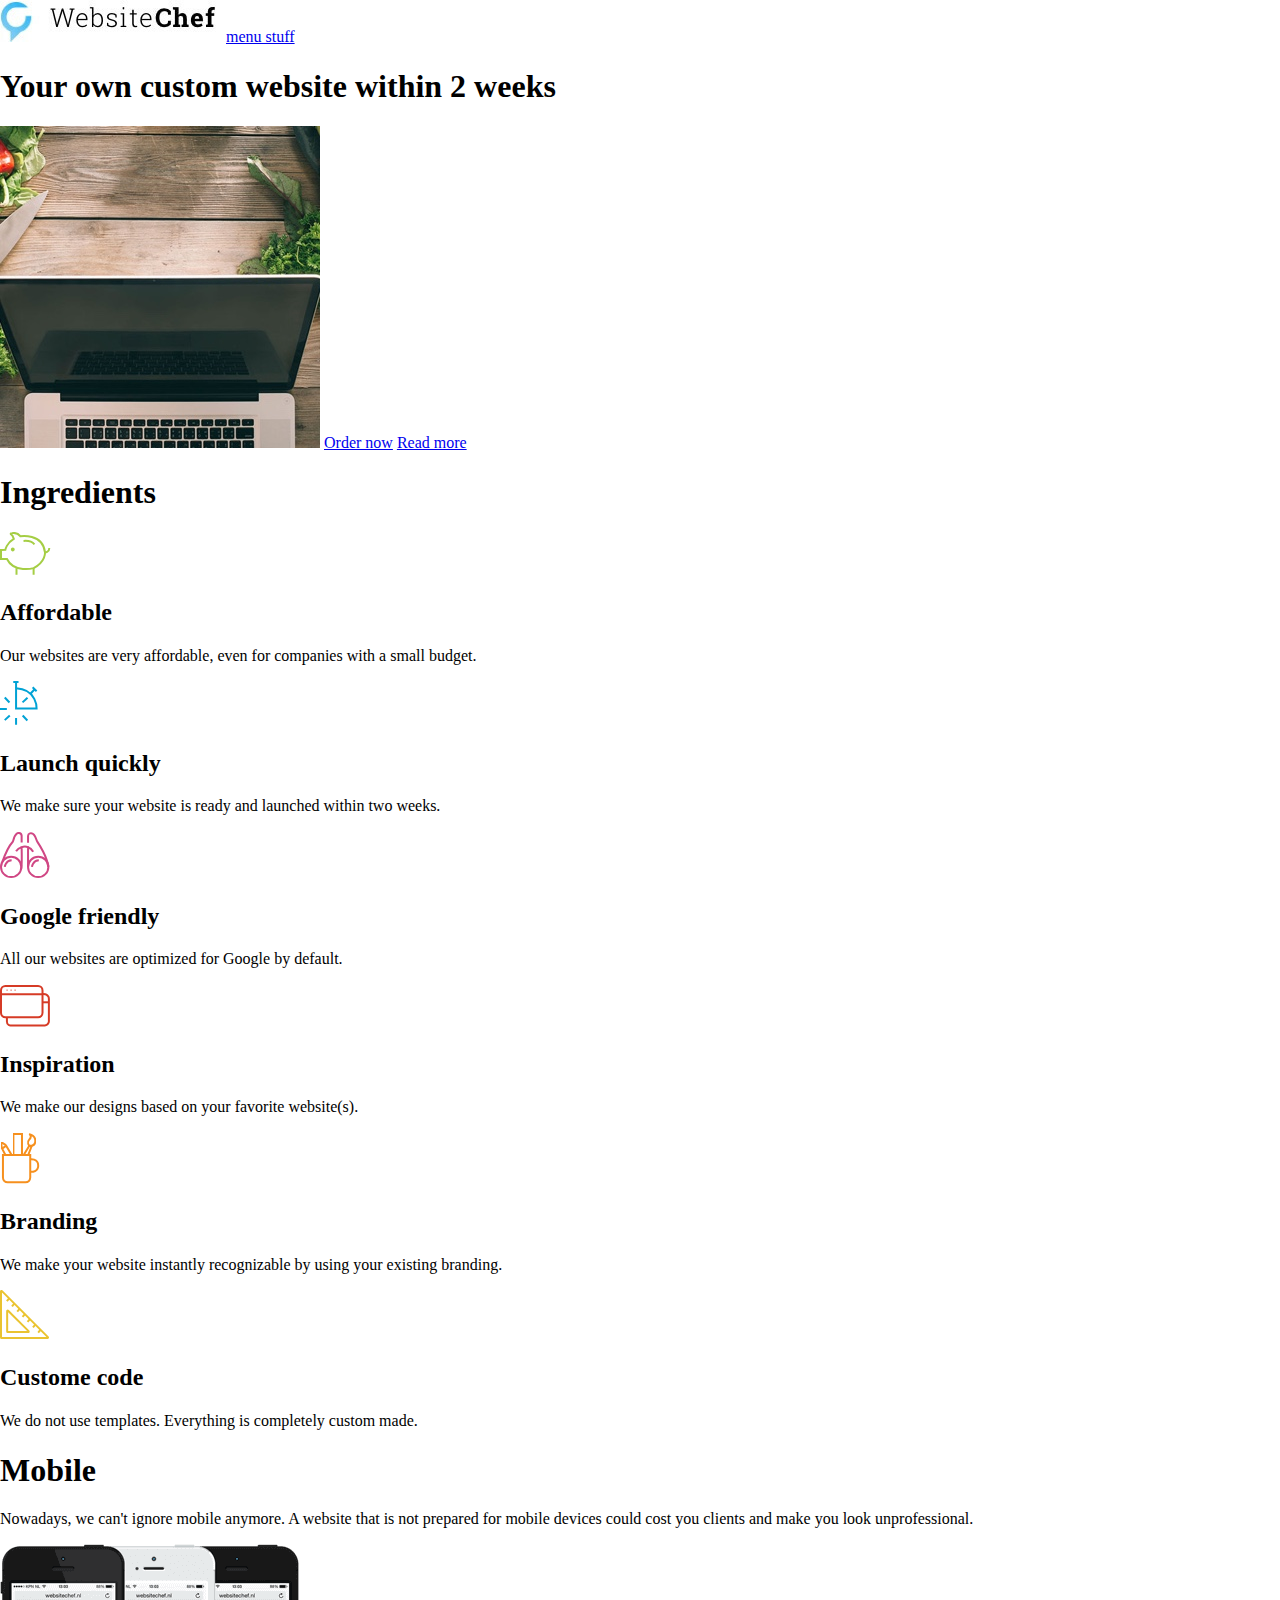
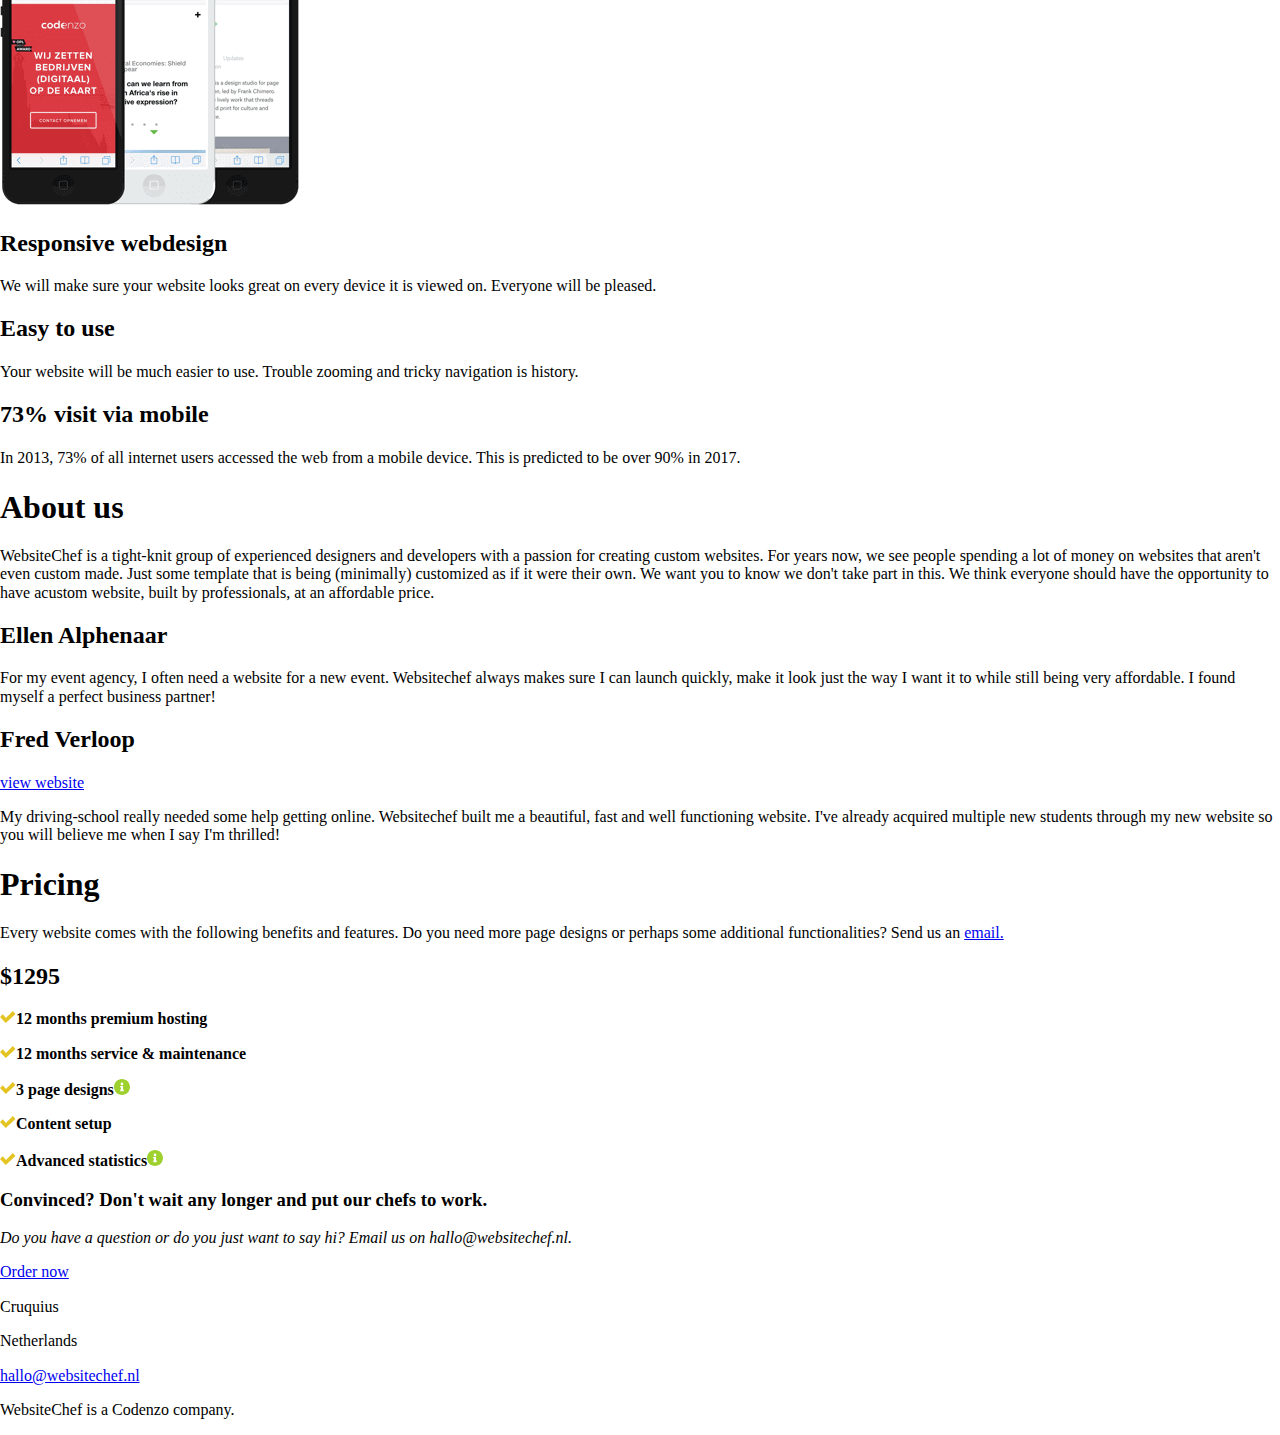
==== dev/index.html @ 2cbcfcc1 "Organized" ====
<!DOCTYPE html>
<html lang="en">

<head>
  <meta charset="UTF-8">
  <meta name="viewport" content="width=device-width, initial-scale=1.0">
  <meta http-equiv="X-UA-Compatible" content="ie=edge">
  <!-- css -->
  <link rel="stylesheet" href="https://use.fontawesome.com/releases/v5.8.1/css/all.css"  integrity="sha384-50oBUHEmvpQ+1lW4y57PTFmhCaXp0ML5d60M1M7uH2+nqUivzIebhndOJK28anvf" crossorigin="anonymous">
  <link rel="stylesheet" href="css/styles.css">
  <title>Template Project</title>
</head>

<body>

  <header>
    <img src="img/header/WebsiteChef.jpg" alt="WebsiteChef logo">
    <a href="#">menu stuff</a>
  </header>

  <section>
    <h1>Your own custom website within 2 weeks</h1>

    <img src="img/hero/hero-1.jpg" alt="hero 1">
    <a href="#">Order now</a>
    <a href="#">Read more</a>
  </section>

  <section>
    <h1>Ingredients</h1>

    <img src="img/gallery/Piggy.svg" alt="affordable logo">
    <h2>Affordable</h2>
    <p>Our websites are very affordable, even for companies with a small budget.</p>

    <img src="img/gallery/Clock.svg" alt="Launch quickly logo">
    <h2>Launch quickly</h2>
    <p>We make sure your website is ready and launched within two weeks.</p>

    <img src="img/gallery/Binoculars.svg" alt="Google friendly logo">
    <h2>Google friendly</h2>
    <p>All our websites are optimized for Google by default.</p>

    <img src="img/gallery/Browsers.svg" alt="Inspiration logo">
    <h2>Inspiration</h2>
    <p>We make our designs based on your favorite website(s).</p>

    <img src="img/gallery/Supply-Cup.svg" alt="Branding logo">
    <h2>Branding</h2>
    <p>We make your website instantly recognizable by using your existing branding.</p>

    <img src="img/gallery/Ruler.svg" alt="Custome code logo">
    <h2>Custome code</h2>
    <p>We do not use templates. Everything is completely custom made.</p>
  </section>

  <section>
    <h1>Mobile</h1>
    <p>Nowadays, we can't ignore mobile anymore. A website that is not prepared
      for mobile devices could cost you clients and make you look unprofessional.</p>
    <img src="img/hero/hero-2.png" alt="hero 2">

    <h2>Responsive webdesign</h2>
    <p>We will make sure your website looks great on every device it is viewed on.
      Everyone will be pleased.</p>

    <h2>Easy to use</h2>
    <p>Your website will be much easier to use. Trouble zooming and tricky navigation is history.</p>

    <h2>73% visit via mobile</h2>
    <p>In 2013, 73% of all internet users accessed the web from a mobile device.
      This is predicted to be over 90% in 2017.</p>
  </section>

  <section>
    <h1>About us</h1>
    <p>WebsiteChef is a tight-knit group of experienced designers and developers
      with a passion for creating custom websites. For years now, we see people
      spending a lot of money on websites that aren't even custom made. Just some
      template that is being (minimally) customized as if it were their own. We want
      you to know we don't take part in this. We think everyone should have the opportunity
      to have acustom website, built by professionals, at an affordable price.</p>
    <h2>Ellen Alphenaar</h2>
    <p>For my event agency, I often need a website for a new event. Websitechef always
      makes sure I can launch quickly, make it look just the way I want it to while still
      being very affordable. I found myself a perfect business partner!</p>
    <h2>Fred Verloop</h2>
    <a href="#">view website</a>
    <p>My driving-school really needed some help getting online. Websitechef built me a
      beautiful, fast and well functioning website. I've already acquired multiple new
      students through my new website so you will believe me when I say I'm thrilled!</p>
  </section>

  <section>
    <h1>Pricing</h1>
    <p>Every website comes with the following benefits and features. Do you need more
      page designs or perhaps some additional functionalities? Send us an <a href="#">email.</a></p>

    <h2>$1295</h2>
    <p><img src="img/gallery/check-1.svg" alt="checkmark"><b>12 months premium hosting</b></p>
    <p><img src="img/gallery/check-2.svg" alt="checkmark"><b>12 months service & maintenance</b></p>
    <p><img src="img/gallery/check-3.svg" alt="checkmark"><b>3 page designs</b><img src="img/gallery/info-1.svg" alt="info"></p>
    <p><img src="img/gallery/check-4.svg" alt="checkmark"><b>Content setup</b></p>
    <p><img src="img/gallery/check-5.svg" alt="checkmark"><b>Advanced statistics</b><img src="img/gallery/info-2.svg" alt="info"></p>

    <h3>Convinced? Don't wait any longer and put our chefs to work.</h3>
    <p><i>Do you have a question or do you just want to say hi? Email us on hallo@websitechef.nl.</i></p>
    <a href="#">Order now</a>
  </section>

  <footer>
    <p>Cruquius</p>
    <p>Netherlands</p>
    <p><a href="#">hallo@websitechef.nl</a></p>
    <p>WebsiteChef is a Codenzo company.</p>
  </footer>

</body>

</html>
---- dev/css/styles.css ----
/* ================================
        Mixins css
================================ */
/* ---------------- Font Sizing ---------------- */
html {
  font-size: 100%; }

/* ================================
        Variables css
================================ */
/* ================================
        Base css
================================ */
/* ================================
        Normalize css
================================ */
/*! normalize.css v8.0.1 | MIT License | github.com/necolas/normalize.css */
/* Document
   ========================================================================== */
/**
 * 1. Correct the line height in all browsers.
 * 2. Prevent adjustments of font size after orientation changes in iOS.
 */
html {
  line-height: 1.15;
  /* 1 */
  -webkit-text-size-adjust: 100%;
  /* 2 */ }

/* Sections
   ========================================================================== */
/**
 * Remove the margin in all browsers.
 */
body {
  margin: 0; }

/**
 * Render the `main` element consistently in IE.
 */
main {
  display: block; }

/**
 * Correct the font size and margin on `h1` elements within `section` and
 * `article` contexts in Chrome, Firefox, and Safari.
 */
h1 {
  font-size: 2em;
  margin: 0.67em 0; }

/* Grouping content
   ========================================================================== */
/**
 * 1. Add the correct box sizing in Firefox.
 * 2. Show the overflow in Edge and IE.
 */
hr {
  box-sizing: content-box;
  /* 1 */
  height: 0;
  /* 1 */
  overflow: visible;
  /* 2 */ }

/**
 * 1. Correct the inheritance and scaling of font size in all browsers.
 * 2. Correct the odd `em` font sizing in all browsers.
 */
pre {
  font-family: monospace, monospace;
  /* 1 */
  font-size: 1em;
  /* 2 */ }

/* Text-level semantics
   ========================================================================== */
/**
 * Remove the gray background on active links in IE 10.
 */
a {
  background-color: transparent; }

/**
 * 1. Remove the bottom border in Chrome 57-
 * 2. Add the correct text decoration in Chrome, Edge, IE, Opera, and Safari.
 */
abbr[title] {
  border-bottom: none;
  /* 1 */
  text-decoration: underline;
  /* 2 */
  text-decoration: underline dotted;
  /* 2 */ }

/**
 * Add the correct font weight in Chrome, Edge, and Safari.
 */
b,
strong {
  font-weight: bolder; }

/**
 * 1. Correct the inheritance and scaling of font size in all browsers.
 * 2. Correct the odd `em` font sizing in all browsers.
 */
code,
kbd,
samp {
  font-family: monospace, monospace;
  /* 1 */
  font-size: 1em;
  /* 2 */ }

/**
 * Add the correct font size in all browsers.
 */
small {
  font-size: 80%; }

/**
 * Prevent `sub` and `sup` elements from affecting the line height in
 * all browsers.
 */
sub,
sup {
  font-size: 75%;
  line-height: 0;
  position: relative;
  vertical-align: baseline; }

sub {
  bottom: -0.25em; }

sup {
  top: -0.5em; }

/* Embedded content
   ========================================================================== */
/**
 * Remove the border on images inside links in IE 10.
 */
img {
  border-style: none; }

/* Forms
   ========================================================================== */
/**
 * 1. Change the font styles in all browsers.
 * 2. Remove the margin in Firefox and Safari.
 */
button,
input,
optgroup,
select,
textarea {
  font-family: inherit;
  /* 1 */
  font-size: 100%;
  /* 1 */
  line-height: 1.15;
  /* 1 */
  margin: 0;
  /* 2 */ }

/**
 * Show the overflow in IE.
 * 1. Show the overflow in Edge.
 */
button,
input {
  /* 1 */
  overflow: visible; }

/**
 * Remove the inheritance of text transform in Edge, Firefox, and IE.
 * 1. Remove the inheritance of text transform in Firefox.
 */
button,
select {
  /* 1 */
  text-transform: none; }

/**
 * Correct the inability to style clickable types in iOS and Safari.
 */
button,
[type="button"],
[type="reset"],
[type="submit"] {
  -webkit-appearance: button; }

/**
 * Remove the inner border and padding in Firefox.
 */
button::-moz-focus-inner,
[type="button"]::-moz-focus-inner,
[type="reset"]::-moz-focus-inner,
[type="submit"]::-moz-focus-inner {
  border-style: none;
  padding: 0; }

/**
 * Restore the focus styles unset by the previous rule.
 */
button:-moz-focusring,
[type="button"]:-moz-focusring,
[type="reset"]:-moz-focusring,
[type="submit"]:-moz-focusring {
  outline: 1px dotted ButtonText; }

/**
 * Correct the padding in Firefox.
 */
fieldset {
  padding: 0.35em 0.75em 0.625em; }

/**
 * 1. Correct the text wrapping in Edge and IE.
 * 2. Correct the color inheritance from `fieldset` elements in IE.
 * 3. Remove the padding so developers are not caught out when they zero out
 *    `fieldset` elements in all browsers.
 */
legend {
  box-sizing: border-box;
  /* 1 */
  color: inherit;
  /* 2 */
  display: table;
  /* 1 */
  max-width: 100%;
  /* 1 */
  padding: 0;
  /* 3 */
  white-space: normal;
  /* 1 */ }

/**
 * Add the correct vertical alignment in Chrome, Firefox, and Opera.
 */
progress {
  vertical-align: baseline; }

/**
 * Remove the default vertical scrollbar in IE 10+.
 */
textarea {
  overflow: auto; }

/**
 * 1. Add the correct box sizing in IE 10.
 * 2. Remove the padding in IE 10.
 */
[type="checkbox"],
[type="radio"] {
  box-sizing: border-box;
  /* 1 */
  padding: 0;
  /* 2 */ }

/**
 * Correct the cursor style of increment and decrement buttons in Chrome.
 */
[type="number"]::-webkit-inner-spin-button,
[type="number"]::-webkit-outer-spin-button {
  height: auto; }

/**
 * 1. Correct the odd appearance in Chrome and Safari.
 * 2. Correct the outline style in Safari.
 */
[type="search"] {
  -webkit-appearance: textfield;
  /* 1 */
  outline-offset: -2px;
  /* 2 */ }

/**
 * Remove the inner padding in Chrome and Safari on macOS.
 */
[type="search"]::-webkit-search-decoration {
  -webkit-appearance: none; }

/**
 * 1. Correct the inability to style clickable types in iOS and Safari.
 * 2. Change font properties to `inherit` in Safari.
 */
::-webkit-file-upload-button {
  -webkit-appearance: button;
  /* 1 */
  font: inherit;
  /* 2 */ }

/* Interactive
   ========================================================================== */
/*
 * Add the correct display in Edge, IE 10+, and Firefox.
 */
details {
  display: block; }

/*
 * Add the correct display in all browsers.
 */
summary {
  display: list-item; }

/* Misc
   ========================================================================== */
/**
 * Add the correct display in IE 10+.
 */
template {
  display: none; }

/**
 * Add the correct display in IE 10.
 */
[hidden] {
  display: none; }

/* ================================
        Typography css
================================ */
/* ================================
        Buttons css
================================ */
/* ================================
        Forms css
================================ */
/* ================================
        Navigation css
================================ */
/* ================================
        Header css
================================ */
/* ================================
        Footer css
================================ */
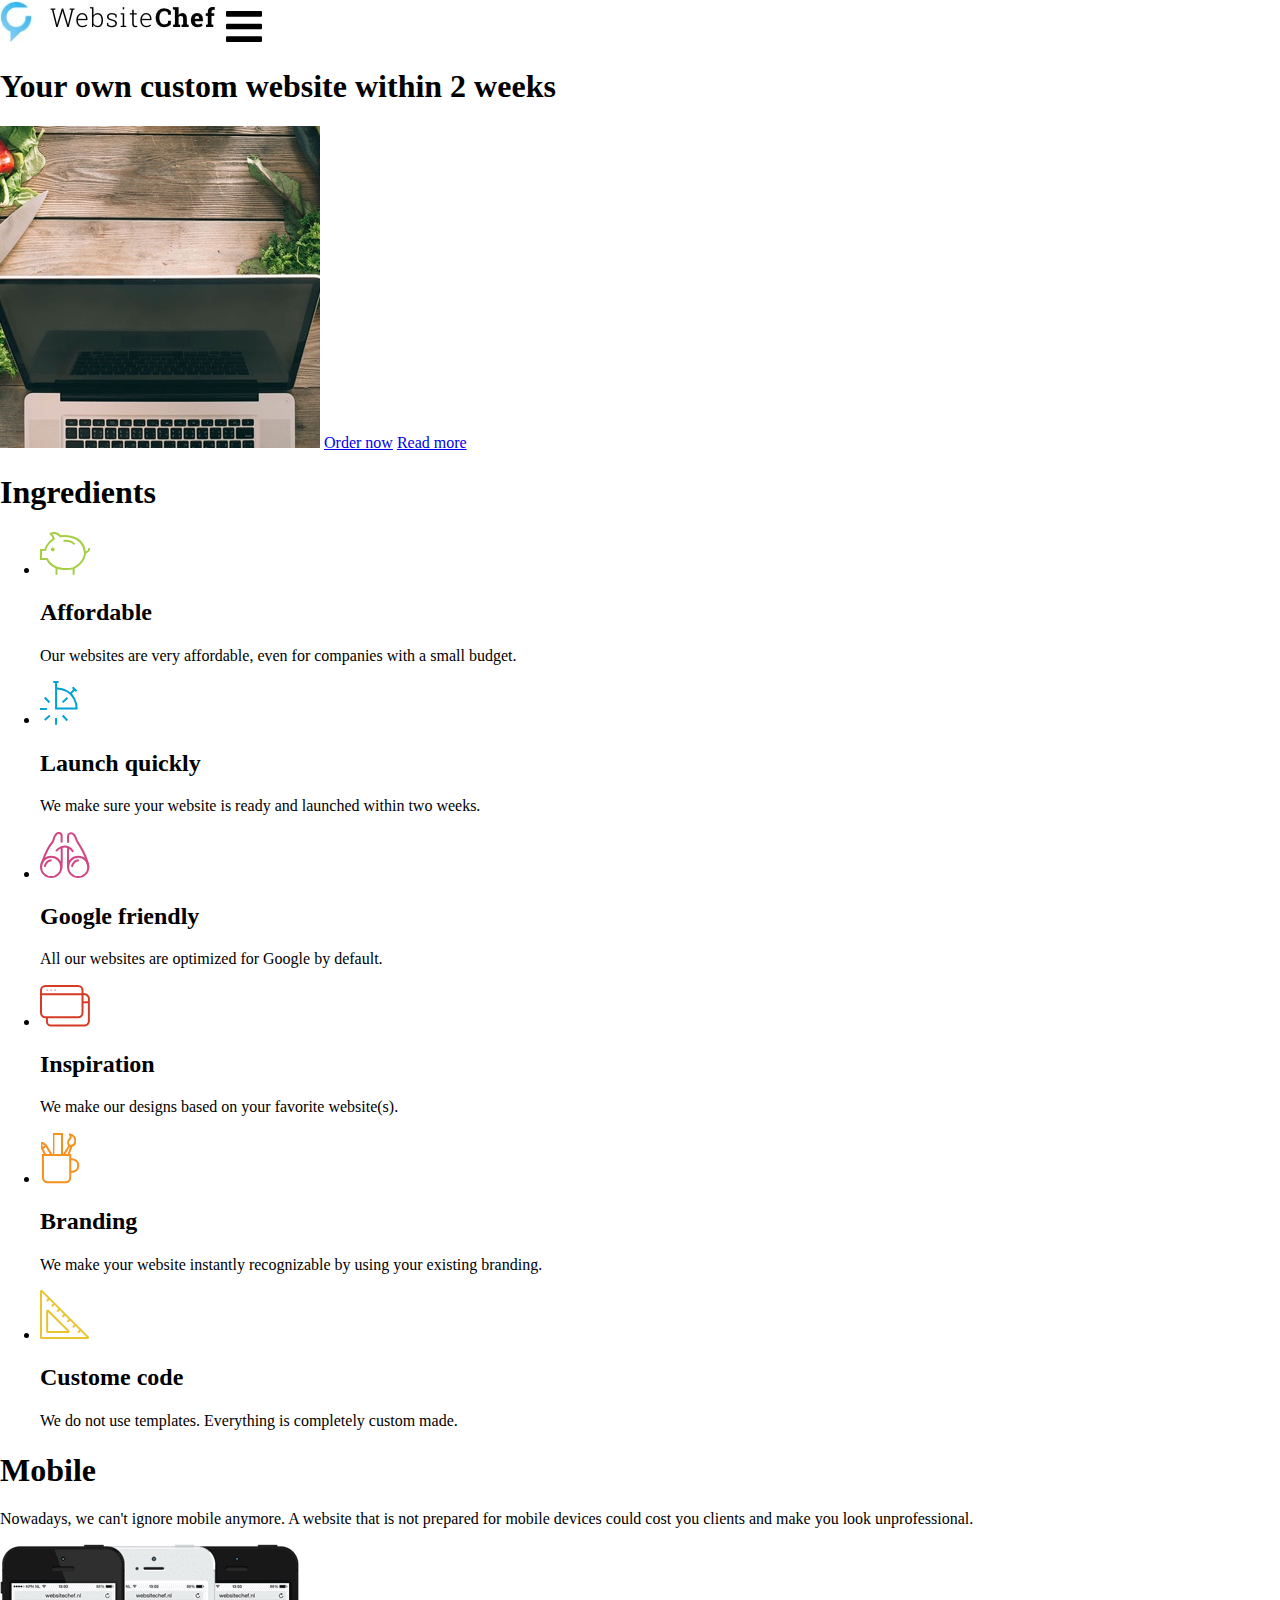
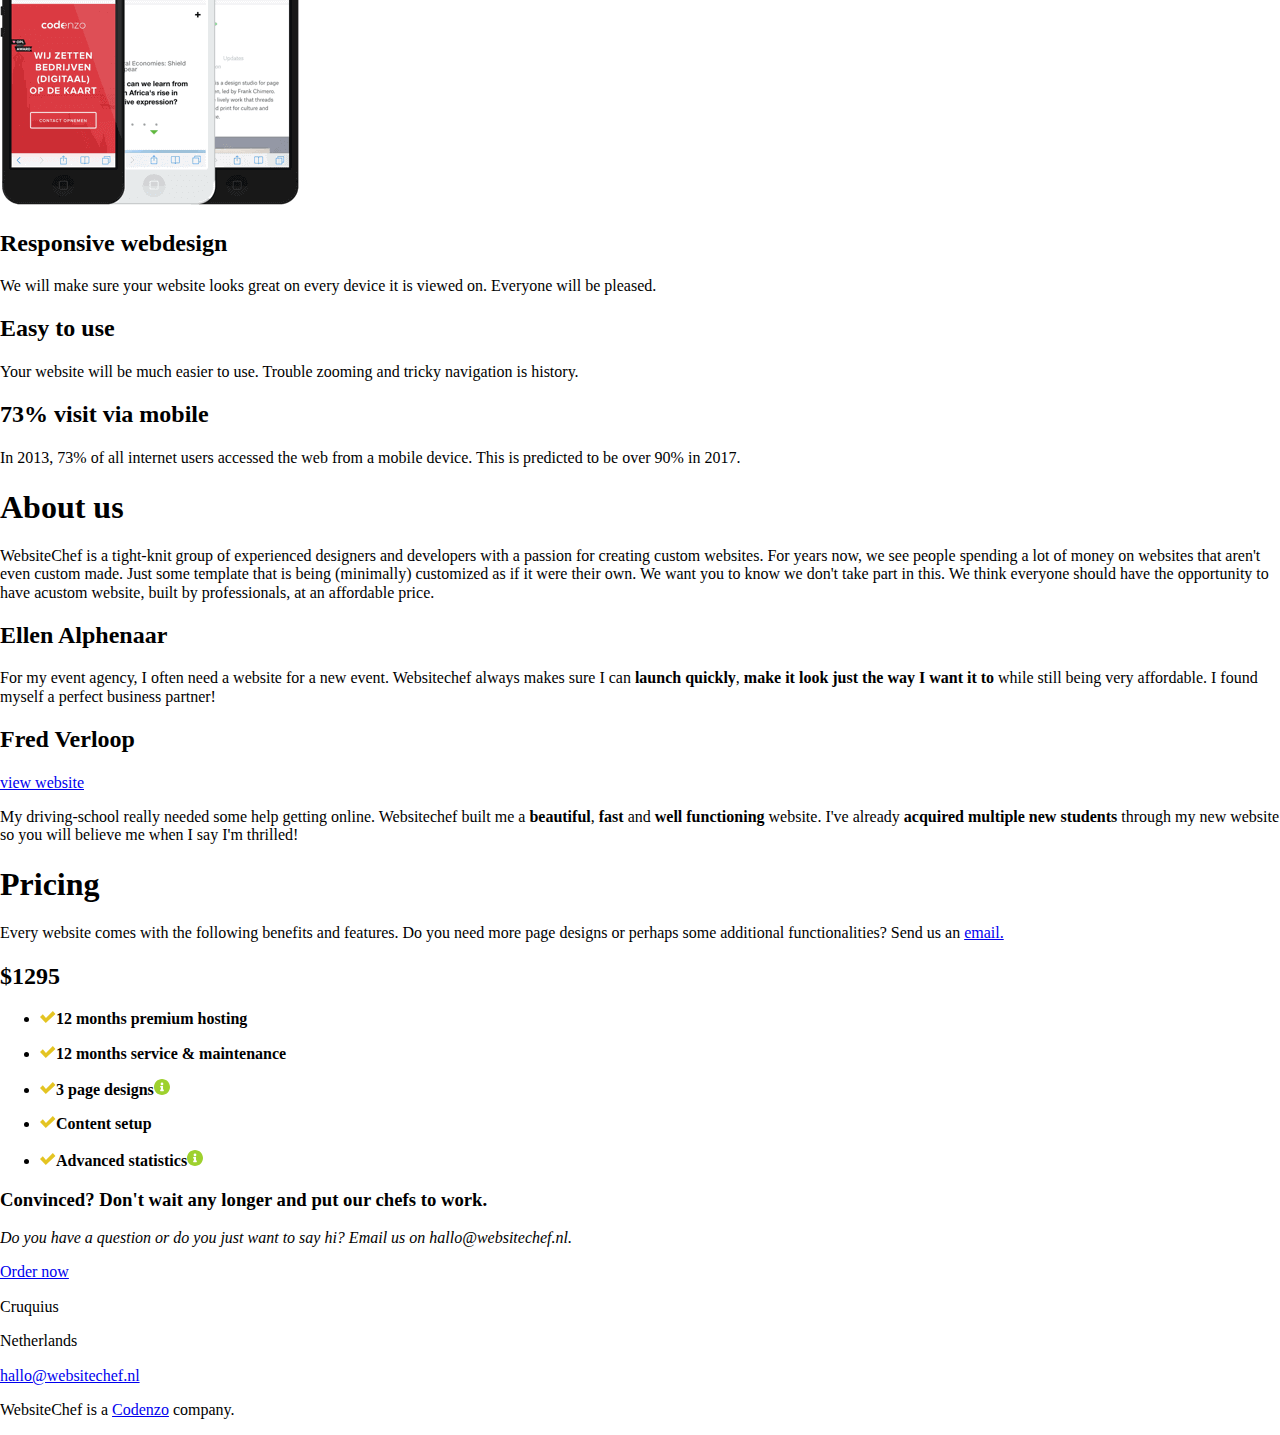
==== commit dcfaf9e1: "Validated and revised" ====
--- a/dev/index.html
+++ b/dev/index.html
@@ -6,16 +6,18 @@
   <meta name="viewport" content="width=device-width, initial-scale=1.0">
   <meta http-equiv="X-UA-Compatible" content="ie=edge">
   <!-- css -->
-  <link rel="stylesheet" href="https://use.fontawesome.com/releases/v5.8.1/css/all.css"  integrity="sha384-50oBUHEmvpQ+1lW4y57PTFmhCaXp0ML5d60M1M7uH2+nqUivzIebhndOJK28anvf" crossorigin="anonymous">
+  <link rel="stylesheet" href="https://use.fontawesome.com/releases/v5.8.1/css/all.css" integrity="sha384-50oBUHEmvpQ+1lW4y57PTFmhCaXp0ML5d60M1M7uH2+nqUivzIebhndOJK28anvf" crossorigin="anonymous">
   <link rel="stylesheet" href="css/styles.css">
-  <title>Template Project</title>
+  <title>WebsiteChef</title>
 </head>
 
 <body>
 
   <header>
+
     <img src="img/header/WebsiteChef.jpg" alt="WebsiteChef logo">
-    <a href="#">menu stuff</a>
+    <a href="#"><img src="img/gallery/bars-solid.svg" alt="menu bars"></a>
+
   </header>
 
   <section>
@@ -29,29 +31,37 @@
   <section>
     <h1>Ingredients</h1>
 
-    <img src="img/gallery/Piggy.svg" alt="affordable logo">
-    <h2>Affordable</h2>
-    <p>Our websites are very affordable, even for companies with a small budget.</p>
+    <ul>
+      <li><img src="img/gallery/Piggy.svg" alt="affordable logo">
+        <h2>Affordable</h2>
+        <p>Our websites are very affordable, even for companies with a small budget.</p>
+      </li>
 
-    <img src="img/gallery/Clock.svg" alt="Launch quickly logo">
-    <h2>Launch quickly</h2>
-    <p>We make sure your website is ready and launched within two weeks.</p>
+      <li><img src="img/gallery/Clock.svg" alt="Launch quickly logo">
+        <h2>Launch quickly</h2>
+        <p>We make sure your website is ready and launched within two weeks.</p>
+      </li>
 
-    <img src="img/gallery/Binoculars.svg" alt="Google friendly logo">
-    <h2>Google friendly</h2>
-    <p>All our websites are optimized for Google by default.</p>
+      <li><img src="img/gallery/Binoculars.svg" alt="Google friendly logo">
+        <h2>Google friendly</h2>
+        <p>All our websites are optimized for Google by default.</p>
+      </li>
 
-    <img src="img/gallery/Browsers.svg" alt="Inspiration logo">
-    <h2>Inspiration</h2>
-    <p>We make our designs based on your favorite website(s).</p>
+      <li><img src="img/gallery/Browsers.svg" alt="Inspiration logo">
+        <h2>Inspiration</h2>
+        <p>We make our designs based on your favorite website(s).</p>
+      </li>
 
-    <img src="img/gallery/Supply-Cup.svg" alt="Branding logo">
-    <h2>Branding</h2>
-    <p>We make your website instantly recognizable by using your existing branding.</p>
+      <li><img src="img/gallery/Supply-Cup.svg" alt="Branding logo">
+        <h2>Branding</h2>
+        <p>We make your website instantly recognizable by using your existing branding.</p>
+      </li>
 
-    <img src="img/gallery/Ruler.svg" alt="Custome code logo">
-    <h2>Custome code</h2>
-    <p>We do not use templates. Everything is completely custom made.</p>
+      <li><img src="img/gallery/Ruler.svg" alt="Custome code logo">
+        <h2>Custome code</h2>
+        <p>We do not use templates. Everything is completely custom made.</p>
+      </li>
+    </ul>
   </section>
 
   <section>
@@ -60,16 +70,18 @@
       for mobile devices could cost you clients and make you look unprofessional.</p>
     <img src="img/hero/hero-2.png" alt="hero 2">
 
-    <h2>Responsive webdesign</h2>
-    <p>We will make sure your website looks great on every device it is viewed on.
-      Everyone will be pleased.</p>
+    <article>
+      <h2>Responsive webdesign</h2>
+      <p>We will make sure your website looks great on every device it is viewed on.
+        Everyone will be pleased.</p>
 
-    <h2>Easy to use</h2>
-    <p>Your website will be much easier to use. Trouble zooming and tricky navigation is history.</p>
+      <h2>Easy to use</h2>
+      <p>Your website will be much easier to use. Trouble zooming and tricky navigation is history.</p>
 
-    <h2>73% visit via mobile</h2>
-    <p>In 2013, 73% of all internet users accessed the web from a mobile device.
-      This is predicted to be over 90% in 2017.</p>
+      <h2>73% visit via mobile</h2>
+      <p>In 2013, 73% of all internet users accessed the web from a mobile device.
+        This is predicted to be over 90% in 2017.</p>
+    </article>
   </section>
 
   <section>
@@ -80,15 +92,17 @@
       template that is being (minimally) customized as if it were their own. We want
       you to know we don't take part in this. We think everyone should have the opportunity
       to have acustom website, built by professionals, at an affordable price.</p>
+
     <h2>Ellen Alphenaar</h2>
     <p>For my event agency, I often need a website for a new event. Websitechef always
-      makes sure I can launch quickly, make it look just the way I want it to while still
+      makes sure I can <strong>launch quickly</strong>, <strong>make it look just the way I want it to</strong> while still
       being very affordable. I found myself a perfect business partner!</p>
+
     <h2>Fred Verloop</h2>
     <a href="#">view website</a>
     <p>My driving-school really needed some help getting online. Websitechef built me a
-      beautiful, fast and well functioning website. I've already acquired multiple new
-      students through my new website so you will believe me when I say I'm thrilled!</p>
+      <strong>beautiful</strong>, <strong>fast</strong> and <strong>well functioning</strong> website. I've already <strong>acquired multiple new
+        students</strong> through my new website so you will believe me when I say I'm thrilled!</p>
   </section>
 
   <section>
@@ -97,11 +111,23 @@
       page designs or perhaps some additional functionalities? Send us an <a href="#">email.</a></p>
 
     <h2>$1295</h2>
-    <p><img src="img/gallery/check-1.svg" alt="checkmark"><b>12 months premium hosting</b></p>
-    <p><img src="img/gallery/check-2.svg" alt="checkmark"><b>12 months service & maintenance</b></p>
-    <p><img src="img/gallery/check-3.svg" alt="checkmark"><b>3 page designs</b><img src="img/gallery/info-1.svg" alt="info"></p>
-    <p><img src="img/gallery/check-4.svg" alt="checkmark"><b>Content setup</b></p>
-    <p><img src="img/gallery/check-5.svg" alt="checkmark"><b>Advanced statistics</b><img src="img/gallery/info-2.svg" alt="info"></p>
+    <ul>
+      <li>
+        <p><img src="img/gallery/check-1.svg" alt="checkmark"><b>12 months premium hosting</b></p>
+      </li>
+      <li>
+        <p><img src="img/gallery/check-2.svg" alt="checkmark"><b>12 months service & maintenance</b></p>
+      </li>
+      <li>
+        <p><img src="img/gallery/check-3.svg" alt="checkmark"><b>3 page designs</b><img src="img/gallery/info-1.svg" alt="info"></p>
+      </li>
+      <li>
+        <p><img src="img/gallery/check-4.svg" alt="checkmark"><b>Content setup</b></p>
+      </li>
+      <li>
+        <p><img src="img/gallery/check-5.svg" alt="checkmark"><b>Advanced statistics</b><img src="img/gallery/info-2.svg" alt="info"></p>
+      </li>
+    </ul>
 
     <h3>Convinced? Don't wait any longer and put our chefs to work.</h3>
     <p><i>Do you have a question or do you just want to say hi? Email us on hallo@websitechef.nl.</i></p>
@@ -112,7 +138,7 @@
     <p>Cruquius</p>
     <p>Netherlands</p>
     <p><a href="#">hallo@websitechef.nl</a></p>
-    <p>WebsiteChef is a Codenzo company.</p>
+    <p>WebsiteChef is a <a href="#">Codenzo</a> company.</p>
   </footer>
 
 </body>
